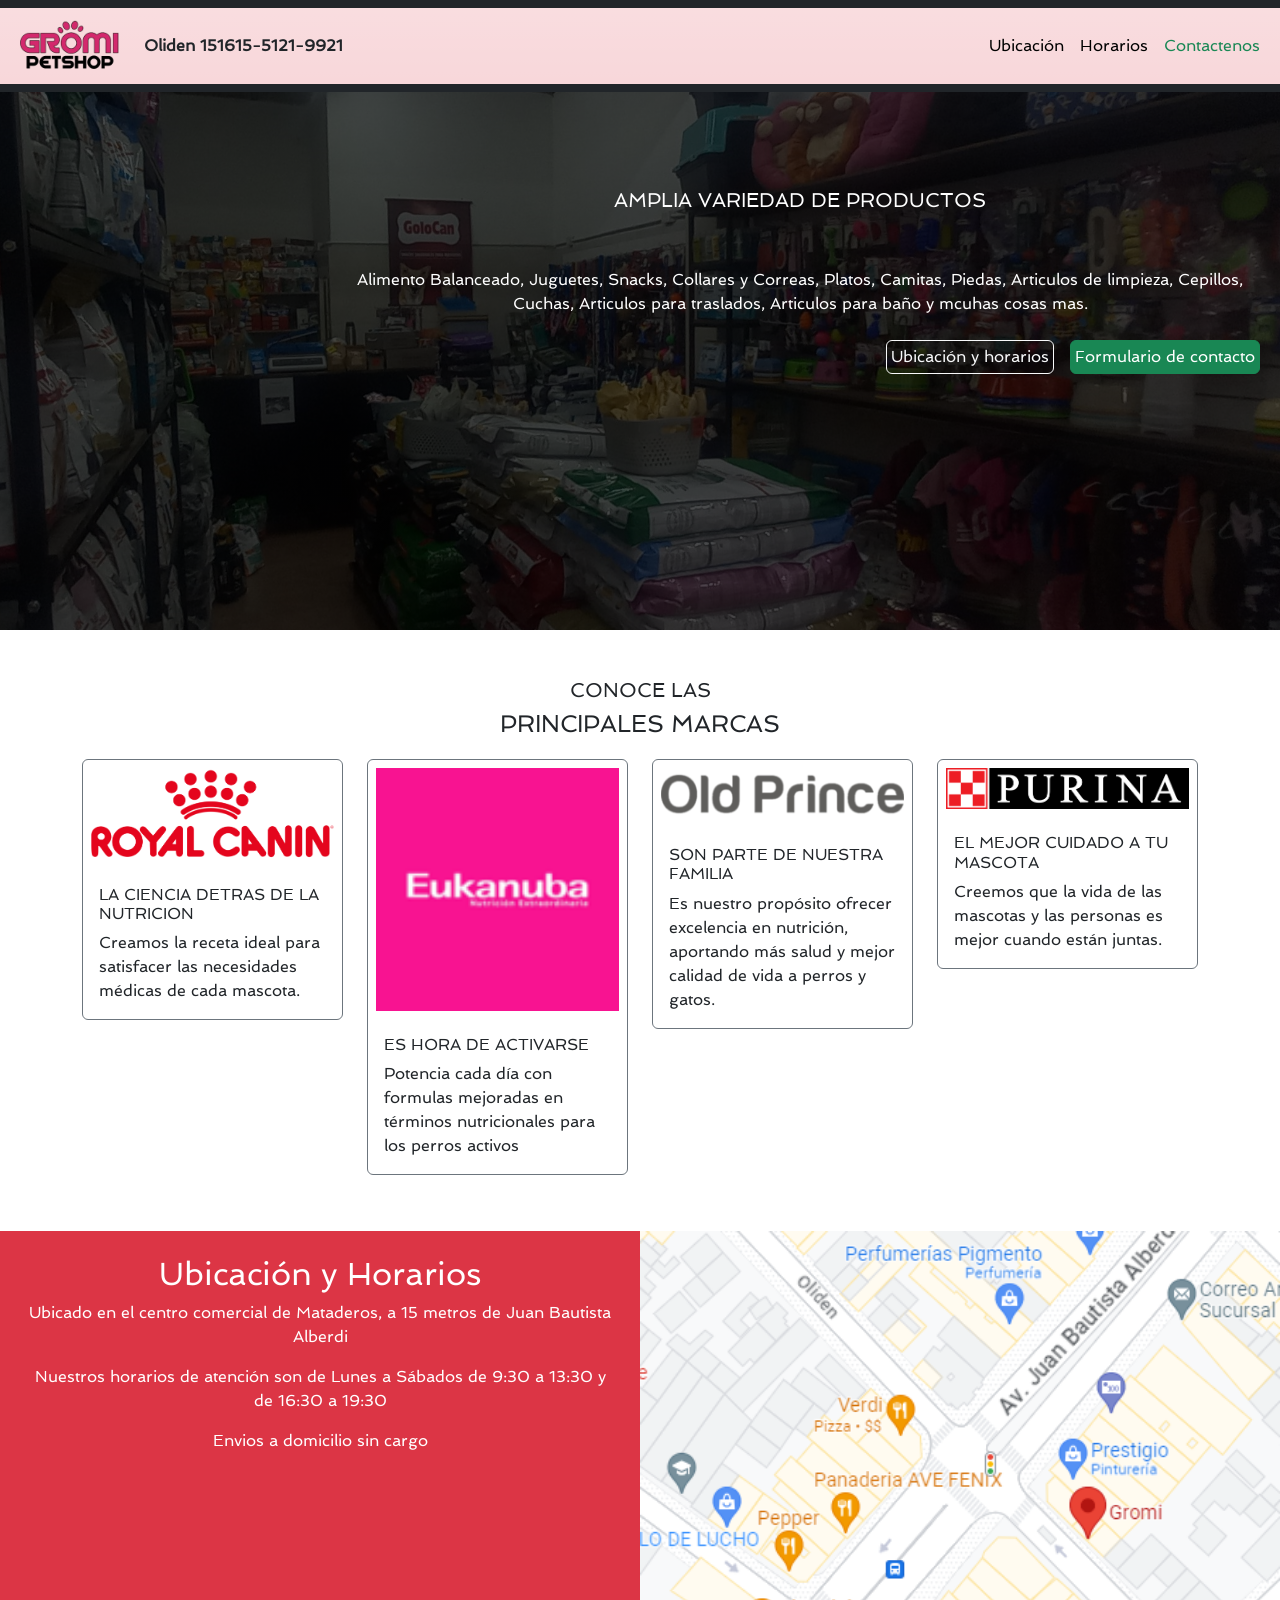
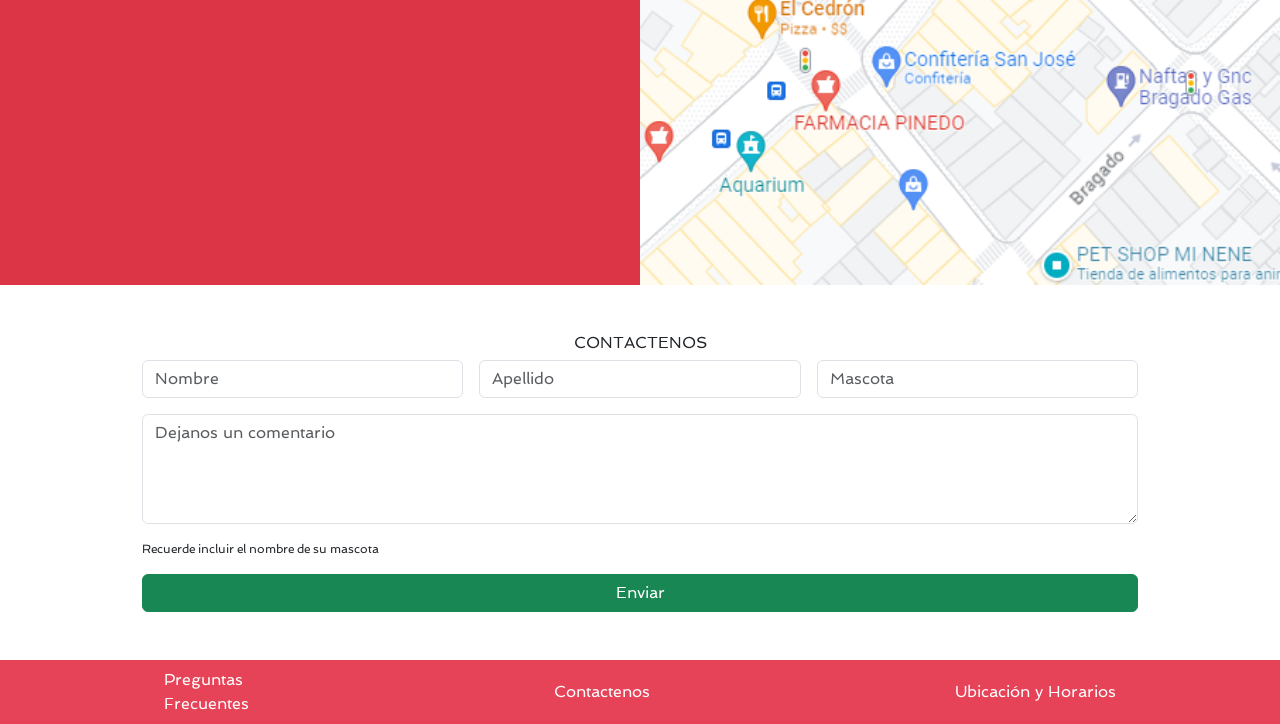
==== index.html @ 89cf9cc1 "Add files via upload" ====
<!DOCTYPE html>
<html lang="es">

<head>
    <meta charset="UTF-8">
    <meta http-equiv="X-UA-Compatible" content="IE=edge">
    <meta name="viewport" content="width=, initial-scale=1.0">
    <!-- TITULO EN LA SOLAPA -->
    <title>Gromi Pet Shop</title>
    <!-- PARA PONER EL LOGO EN LA SOLAPA -->
    <link rel="icon" type="image/x-icon" href="IMG/logogromi-fondo.png">
    <!-- BOOSTRAP -->
    <link href="https://cdn.jsdelivr.net/npm/bootstrap@5.3.2/dist/css/bootstrap.min.css" rel="stylesheet"
        integrity="sha384-T3c6CoIi6uLrA9TneNEoa7RxnatzjcDSCmG1MXxSR1GAsXEV/Dwwykc2MPK8M2HN" crossorigin="anonymous">
    <!-- ESTILOS -->
    <link rel="stylesheet" href="style.css">
</head>




<body>




    <header class="container-fluid header">
        <!-- fila nav -->
        <div class="row">

            <!-- comienza nav  -->
            <nav class="navbar navbar-expand-lg bg-dark text-center">
                <!-- <nav class="navbar navbar-expand-lg navbar-dark bg-dark text-center"> -->
                <div class="container-fluid bg-danger-subtle bg-gradient">

                    <!-- logo gromi -->
                    <a class="navbar-brand p-2" href="#">
                        <img class="img-fluid" src="/IMG/logogromi-fondo.png" alt="" width="100">
                        <!-- <img class="img-fluid" src="/IMG/logogromi-fondo.png" alt="" width="90" height="72"> -->
                    </a>

                    <a style="font-weight:bold;">Oliden 1516</a>
                    <a style="font-weight:bold;">15-5121-9921<a>


                            <!-- boton hamburguesa -->
                            <button class="navbar-toggler" type="button" data-bs-toggle="collapse"
                                data-bs-target="#navbarSupportedContent" aria-controls="navbarSupportedContent"
                                aria-expanded="false" aria-label="Toggle navigation">
                                <span class="navbar-toggler-icon"></span>
                            </button>

                            <!-- contener ul/li en este div, cada li que va en este div se mete en el desplegable -->
                            <div class="collapse navbar-collapse" id="navbarSupportedContent">
                                <!-- empieza la lista -->
                                <!-- ms-auto para alinear a la derecha -->
                                <ul class="navbar-nav mb-2 mb-lg-0 ms-auto">
                                    <li class="nav-item">
                                        <a class="nav-link active" aria-current="page" href="#">Ubicación</a>
                                    </li>
                                    <li class="nav-item">
                                        <a class="nav-link active" href="#">Horarios</a>
                                    </li>
                                    <li class="nav-item">
                                        <a class="nav-link active text-success" href="#">Contactenos</a>
                                    </li>
                                </ul>

                            </div>
                </div>
            </nav>
        </div>


        <!-- fila textos -->
        <div
            class="row d-flex justify-content-center justify-content-md-end mt-md-5 mt-sm-1 gy-5 text-white text-center">
            <!-- columna h1 -->
            <div class="col-12 w-75">
                <h5>AMPLIA VARIEDAD DE PRODUCTOS</h5>
            </div>
            <div class="col-12 w-75">

                <p> Alimento Balanceado, Juguetes, Snacks, Collares y Correas, Platos, Camitas, Piedas, Articulos de
                    limpieza, Cepillos, Cuchas, Articulos para traslados, Articulos para baño y mcuhas cosas mas.
                </p>
                <div class="col-12 d-md-flex justify-content-md-end">
                    <a href="#">
                        <button type="button" class="btn btn-outline-light m-2 p-1">Ubicación y horarios</button>
                    </a>
                    <a href="#">
                        <button type="button" class="btn btn-success m-2 p-1">Formulario de contacto</button>
                    </a>

                </div>
            </div>
            <!-- fin de fila de textos -->
        </div>


    </header>

    <!-- seccion cards -->
    <!-- cada card esta alineada al texto -->
    <section class="container mt-5 mb-5">

        <!-- fila TITULO -->

        <div class="row m-1">
            <div class="col-12 text-center">
                <h5>CONOCE LAS</h5>
                <h4>PRINCIPALES MARCAS</h4>
            </div>
        </div>
        <div class="row">

            <!-- columna royal -->
            <div class="col-6 col-sm-6 col-md-3 col-lg-3">
                <div class="card border-secondary m-2 mx-auto" style="width: 100%;">
                    <img src="/IMG/royal.png" class="card-img-top img-card rounded-1 p-2" alt="Royal Canin">
                    <div class="card-body">
                        <h6 class="card-title">LA CIENCIA DETRAS DE LA NUTRICION</h6>
                        <p class="card-text">Creamos la receta ideal para satisfacer las necesidades médicas de cada
                            mascota.</p>

                    </div>
                </div>
            </div>

            <!-- eukanuva -->
            <div class="col-6 col-sm-6 col-md-3 col-lg-3">
                <div class="card border-secondary m-2 mx-auto" style="width: 100%;">
                    <img src="/IMG/eukanuba.png" class="card-img-top img-card rounded-1 p-2" alt="Royal Canin">
                    <div class="card-body">
                        <h6 class="card-title">ES HORA DE ACTIVARSE</h6>
                        <p class="card-text">Potencia cada día con formulas mejoradas en términos nutricionales para los
                            perros activos</p>

                    </div>
                </div>
            </div>

            <!-- old PRINCe -->
            <div class="col-6 col-sm-6 col-md-3 col-lg-3">
                <div class="card border-secondary m-2 mx-auto" style="width: 100%;">
                    <img src="/IMG/old-prince.png" class="card-img-top img-card rounded-1 p-2" alt="Royal Canin">
                    <div class="card-body">
                        <h6 class="card-title">SON PARTE DE NUESTRA FAMILIA</h6>
                        <p class="card-text">Es nuestro propósito ofrecer excelencia en nutrición, aportando más salud y
                            mejor calidad de vida a perros y gatos.</p>

                    </div>
                </div>
            </div>
            <!-- purina -->
            <div class="col-6 col-sm-6 col-md-3 col-lg-3">
                <div class="card border-secondary m-2 mx-auto" style="width: 100%;">
                    <img src="/IMG/purina.png" class="card-img-top img-card rounded-1 p-2" alt="Purina">
                    <div class="card-body">
                        <h6 class="card-title">EL MEJOR CUIDADO A TU MASCOTA</h6>
                        <p class="card-text">Creemos que la vida de las mascotas y las personas es mejor cuando están
                            juntas.</p>

                    </div>
                </div>
            </div>

        </div>
    </section>


    <!-- seccion foto -->

    <section class="container-fluid">
        <div class="row">
            <div class="col-sm-12 col-lg-6 bg-danger text-white text-sm-center text-md-center text-lg-star p-4">
                <h2>Ubicación y Horarios</h2>
                <p>Ubicado en el centro comercial de Mataderos, a 15 metros de Juan Bautista Alberdi</p>

                <p>Nuestros horarios de atención son de Lunes a Sábados de 9:30 a 13:30 y de 16:30 a 19:30</p>
                <p>Envios a domicilio sin cargo</p>

            </div>
            <div class="col-sm-12 col-lg-6 g-0">
                <img class="img-fluid h-100 w-100" src="/IMG/mapa.PNG" alt="Mapa Gromi">
            </div>
        </div>
    </section>

    <!-- seccion formulario de contacto -->
    <section class="container">

        <div class="row m-5">
            <div class="col-12 text-center">
                <h6>CONTACTENOS</h6>
            </div>
            <!-- Formulario -->
            <div class="col-12">
                <div class="row g-3">
                    <div class="col">
                        <input type="text" class="form-control" placeholder="Nombre" aria-label="First Name">
                    </div>
                    <div class="col">
                        <input type="text" class="form-control" placeholder="Apellido" aria-label="Last Name">
                    </div>
                    <div class="col">
                        <input type="text" class="form-control" placeholder="Mascota" aria-label="Pet">
                    </div>
                    <div class="col-12">
                        <textarea class="form-control" placeholder="Dejanos un comentario" aria-label="With textarea"
                            name="" id="" cols="30" rows="4"></textarea>

                    </div>
                    <div class="col-12">
                        <p style="font-size: 12px;">Recuerde incluir el nombre de su mascota</p>
                        <button type="button" class="btn btn-success w-100">Enviar</button>

                    </div>
                </div>

            </div>
        </div>


    </section>

    <!-- seccion footer -->
    <footer class="container-fluid">
        <div class="row">
            <div class="col bg-footer d-flex justify-content-around align-items-center">
                <a class="a-reset p-2" href="#">Preguntas <br> Frecuentes</a>
                <a class="a-reset p-2" href="#">Contactenos</a>
                <a class="a-reset p-2" href="#">Ubicación y Horarios</a>


            </div>

        </div>

    </footer>







    <script src="https://cdn.jsdelivr.net/npm/bootstrap@5.3.2/dist/js/bootstrap.bundle.min.js"
        integrity="sha384-C6RzsynM9kWDrMNeT87bh95OGNyZPhcTNXj1NW7RuBCsyN/o0jlpcV8Qyq46cDfL"
        crossorigin="anonymous"></script>
</body>




</html>
---- style.css ----
@import url('https://fonts.googleapis.com/css?family=Spinnaker');


body {
    font-family: 'spinnaker', sans-serif;

}

header {

    background: linear-gradient(rgba(0, 0, 0, 0.7), rgba(0, 0, 0, 0.7)), url(IMG/interior23.jpg) no-repeat center center fixed;
    background-position: center;
    background-size: cover;
    height: 630px;
}


/* ancho/alto automatico para que las imagenes queden igual en las cards*/
.img-card {

    max-width: 100%;
    max-height: 100%;
    object-fit: contain;
}

.bg-footer {

    background-color: rgb(230, 67, 88);
}

.a-reset{


    color: white;
    text-decoration: none;
    font-family: 'spinnaker', sans-serif;
}
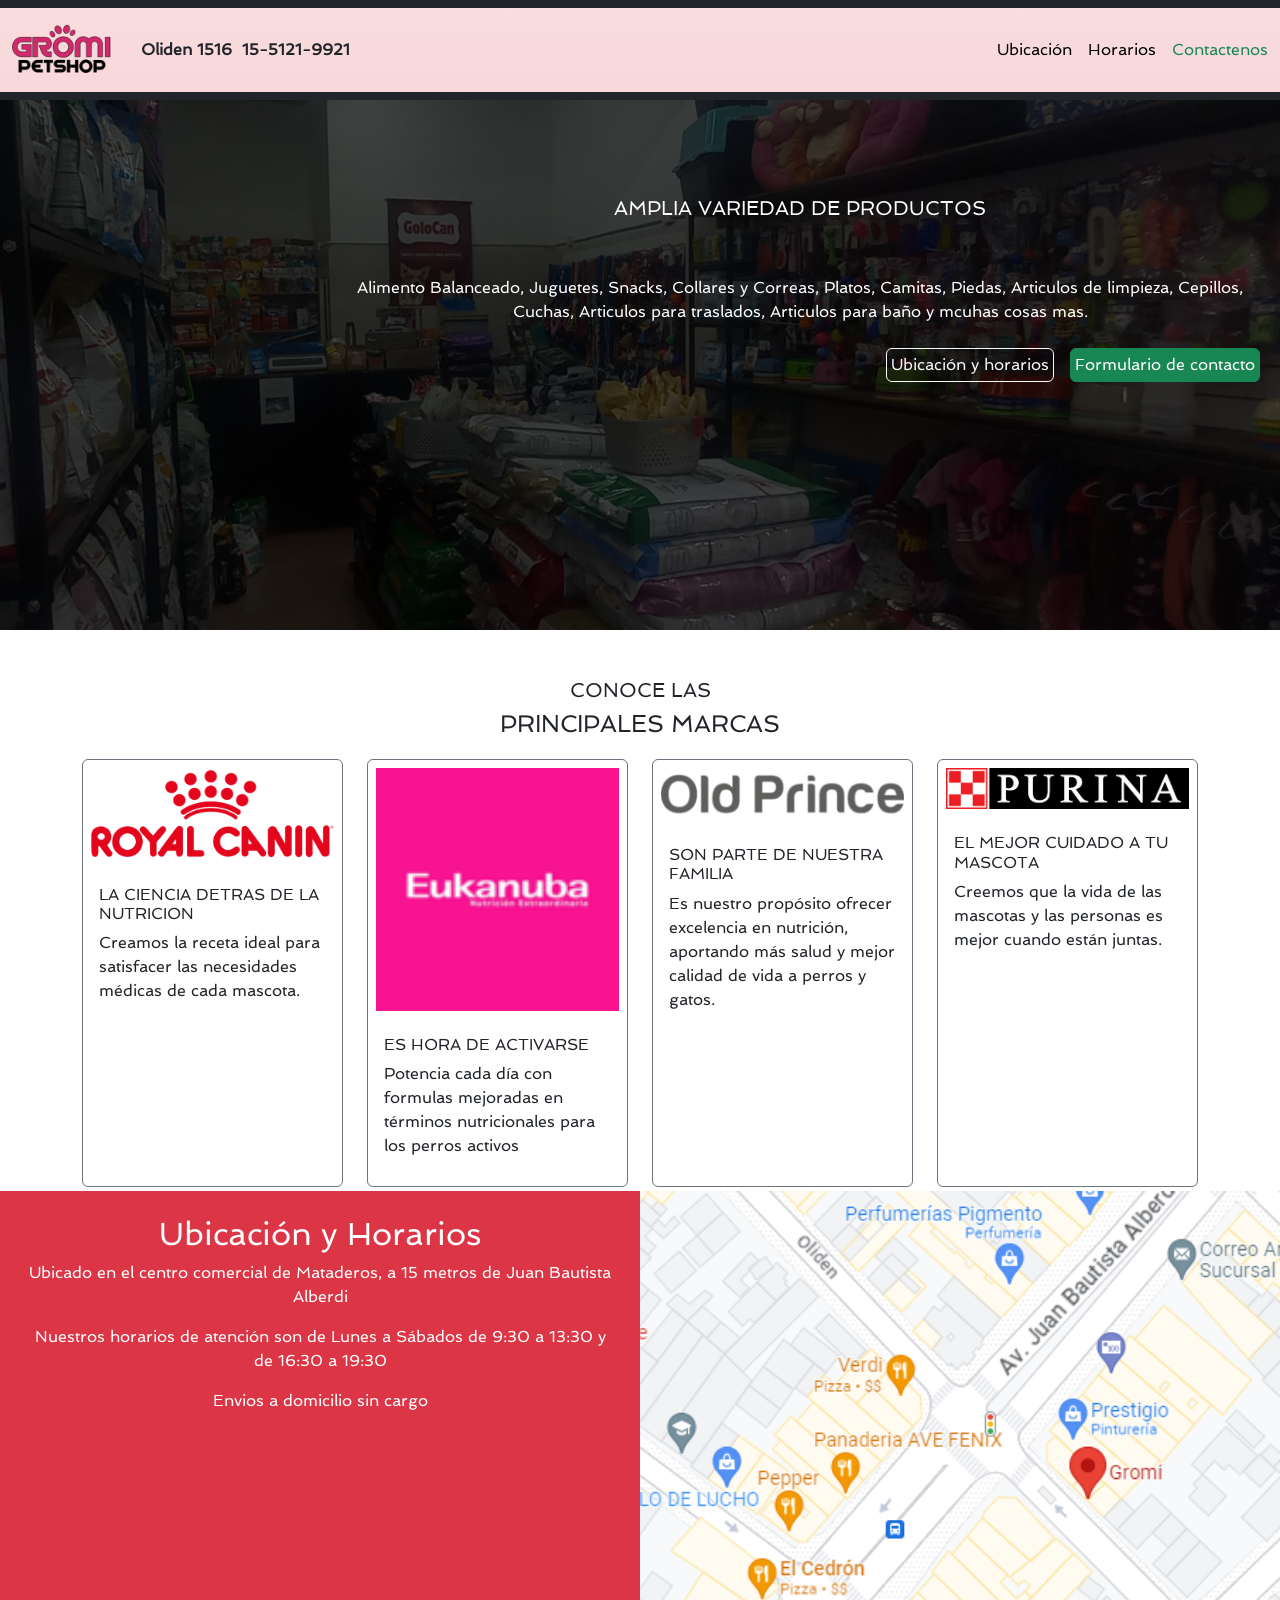
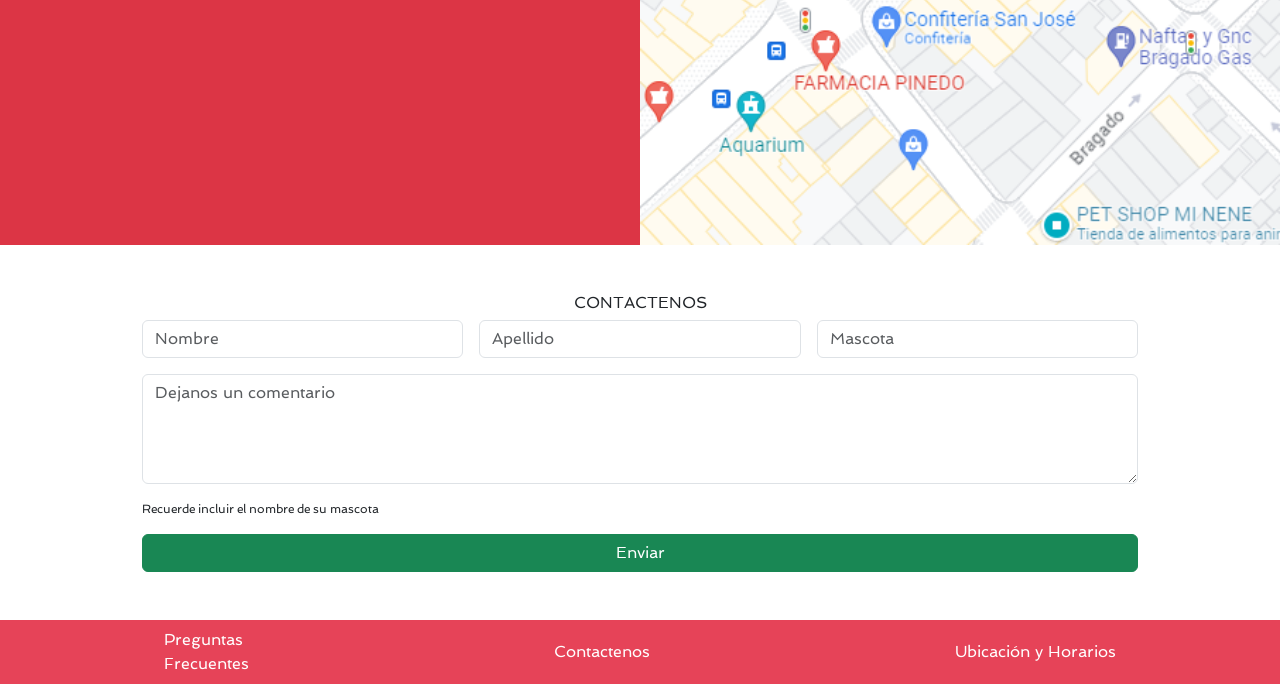
==== commit 89d2ab5e: "Add files via upload" ====
--- a/index.html
+++ b/index.html
@@ -31,16 +31,16 @@
             <!-- comienza nav  -->
             <nav class="navbar navbar-expand-lg bg-dark text-center">
                 <!-- <nav class="navbar navbar-expand-lg navbar-dark bg-dark text-center"> -->
-                <div class="container-fluid bg-danger-subtle bg-gradient">
+                <div class="container-fluid bg-danger-subtle bg-gradient p-1">
 
                     <!-- logo gromi -->
                     <a class="navbar-brand p-2" href="#">
-                        <img class="img-fluid" src="/IMG/logogromi-fondo.png" alt="" width="100">
-                        <!-- <img class="img-fluid" src="/IMG/logogromi-fondo.png" alt="" width="90" height="72"> -->
+                        <img class="img-fluid" src="IMG/logogromi-fondo.png" alt="" width="100">
+                        <!-- <img class="img-fluid" src="IMG/logogromi-fondo.png" alt="" width="90" height="72"> -->
                     </a>
 
-                    <a style="font-weight:bold;">Oliden 1516</a>
-                    <a style="font-weight:bold;">15-5121-9921<a>
+                    <a style="font-weight:bold; padding: 5px;">Oliden 1516</a>
+                    <a style="font-weight:bold; padding: 5px;">15-5121-9921<a>
 
 
                             <!-- boton hamburguesa -->
@@ -102,7 +102,7 @@
 
     <!-- seccion cards -->
     <!-- cada card esta alineada al texto -->
-    <section class="container mt-5 mb-5">
+    <section class="container mt-5 mb-2">
 
         <!-- fila TITULO -->
 
@@ -116,8 +116,8 @@
 
             <!-- columna royal -->
             <div class="col-6 col-sm-6 col-md-3 col-lg-3">
-                <div class="card border-secondary m-2 mx-auto" style="width: 100%;">
-                    <img src="/IMG/royal.png" class="card-img-top img-card rounded-1 p-2" alt="Royal Canin">
+                <div class="card border-secondary m-2 mx-auto" style="width: 100%; height: 99%;">
+                    <img src="./IMG/royal.png" class="card-img-top img-card rounded-1 p-2" alt="Royal Canin">
                     <div class="card-body">
                         <h6 class="card-title">LA CIENCIA DETRAS DE LA NUTRICION</h6>
                         <p class="card-text">Creamos la receta ideal para satisfacer las necesidades médicas de cada
@@ -129,8 +129,8 @@
 
             <!-- eukanuva -->
             <div class="col-6 col-sm-6 col-md-3 col-lg-3">
-                <div class="card border-secondary m-2 mx-auto" style="width: 100%;">
-                    <img src="/IMG/eukanuba.png" class="card-img-top img-card rounded-1 p-2" alt="Royal Canin">
+                <div class="card border-secondary m-2 mx-auto" style="width: 100%; height: 99%;">
+                    <img src="IMG/eukanuba.png" class="card-img-top img-card rounded-1 p-2" alt="Eukanuba">
                     <div class="card-body">
                         <h6 class="card-title">ES HORA DE ACTIVARSE</h6>
                         <p class="card-text">Potencia cada día con formulas mejoradas en términos nutricionales para los
@@ -142,8 +142,8 @@
 
             <!-- old PRINCe -->
             <div class="col-6 col-sm-6 col-md-3 col-lg-3">
-                <div class="card border-secondary m-2 mx-auto" style="width: 100%;">
-                    <img src="/IMG/old-prince.png" class="card-img-top img-card rounded-1 p-2" alt="Royal Canin">
+                <div class="card border-secondary m-2 mx-auto" style="width: 100%; height: 99%;">
+                    <img src="IMG/old-prince.png" class="card-img-top img-card rounded-1 p-2" alt="Old Prince">
                     <div class="card-body">
                         <h6 class="card-title">SON PARTE DE NUESTRA FAMILIA</h6>
                         <p class="card-text">Es nuestro propósito ofrecer excelencia en nutrición, aportando más salud y
@@ -154,8 +154,8 @@
             </div>
             <!-- purina -->
             <div class="col-6 col-sm-6 col-md-3 col-lg-3">
-                <div class="card border-secondary m-2 mx-auto" style="width: 100%;">
-                    <img src="/IMG/purina.png" class="card-img-top img-card rounded-1 p-2" alt="Purina">
+                <div class="card border-secondary m-2 mx-auto" style="width: 100%; height: 99%;">
+                    <img src="IMG/purina.png" class="card-img-top img-card rounded-1 p-2" alt="Purina">
                     <div class="card-body">
                         <h6 class="card-title">EL MEJOR CUIDADO A TU MASCOTA</h6>
                         <p class="card-text">Creemos que la vida de las mascotas y las personas es mejor cuando están
@@ -182,7 +182,7 @@
 
             </div>
             <div class="col-sm-12 col-lg-6 g-0">
-                <img class="img-fluid h-100 w-100" src="/IMG/mapa.PNG" alt="Mapa Gromi">
+                <img class="img-fluid h-100 w-100" src="IMG/mapa.PNG" alt="Mapa Gromi">
             </div>
         </div>
     </section>
